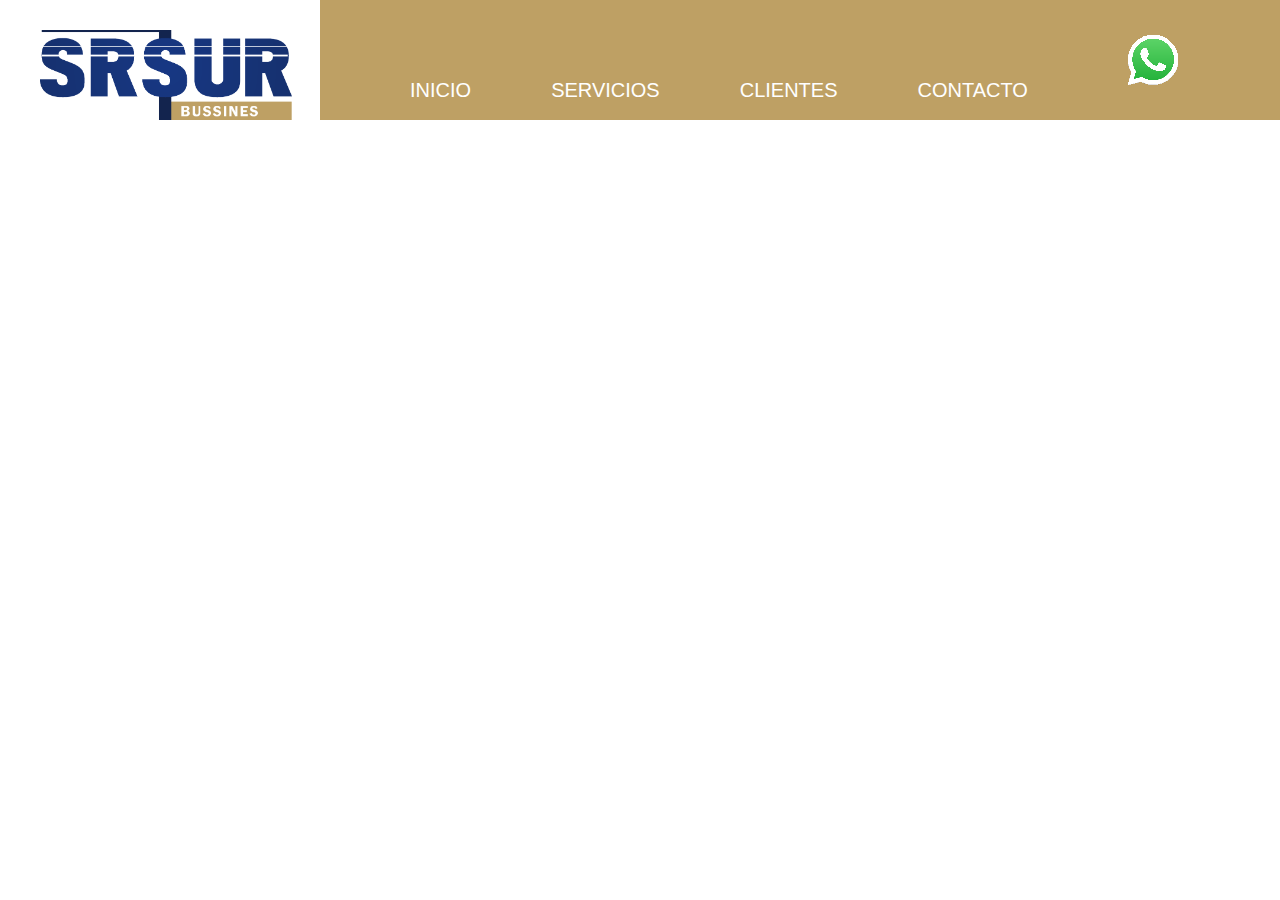
==== index.html @ 7748844e "prueba navbar" ====
<!DOCTYPE html>
<html lang="en">
<head>
    <meta charset="UTF-8">
    <meta http-equiv="X-UA-Compatible" content="IE=edge">
    <meta name="viewport" content="width=device-width, initial-scale=1.0">
    <title>Document</title>
    <link rel="stylesheet" href="styles.css">
</head>
<body>
    <header>
        <img class="logo" src="images/logo.png" alt="logo">
        <nav>
                <ul>
                <li>INICIO</li>
               <li>SERVICIOS</li>
               <li>CLIENTES</li>
               <li>CONTACTO</li>
               </ul>
               
            <img class="whatsapp" src="images/whatsapp-logo-11.png" alt="whatsapp-logo-11">
        </nav>
    </header>
</body>
</html>
---- styles.css ----
* {
    margin: 0;
    padding: 0;
}


nav {
    background-color: rgb(190, 160, 100);
    display: flex;
    align-items: center;
    float: right;
    height: 120px;
    width: 75%;

}


ul {
    display: flex;
    list-style: none;
    text-align: right;
    font-family: 'Gill Sans', 'Gill Sans MT', Calibri, 'Trebuchet MS', sans-serif;
    font-size: 20px;
    margin-left: 50px;
    margin-top: 60px;
    margin-right: 60px;

}

li {
    padding: 0 40px;
    cursor: pointer;
    color: white;
}

.logo {
    height: 90px;
    margin-top: 30px;
    margin-left: 40px;

}

.whatsapp {
    display: flex;
    position: sticky;
    align-items: center;
    cursor: pointer;


}
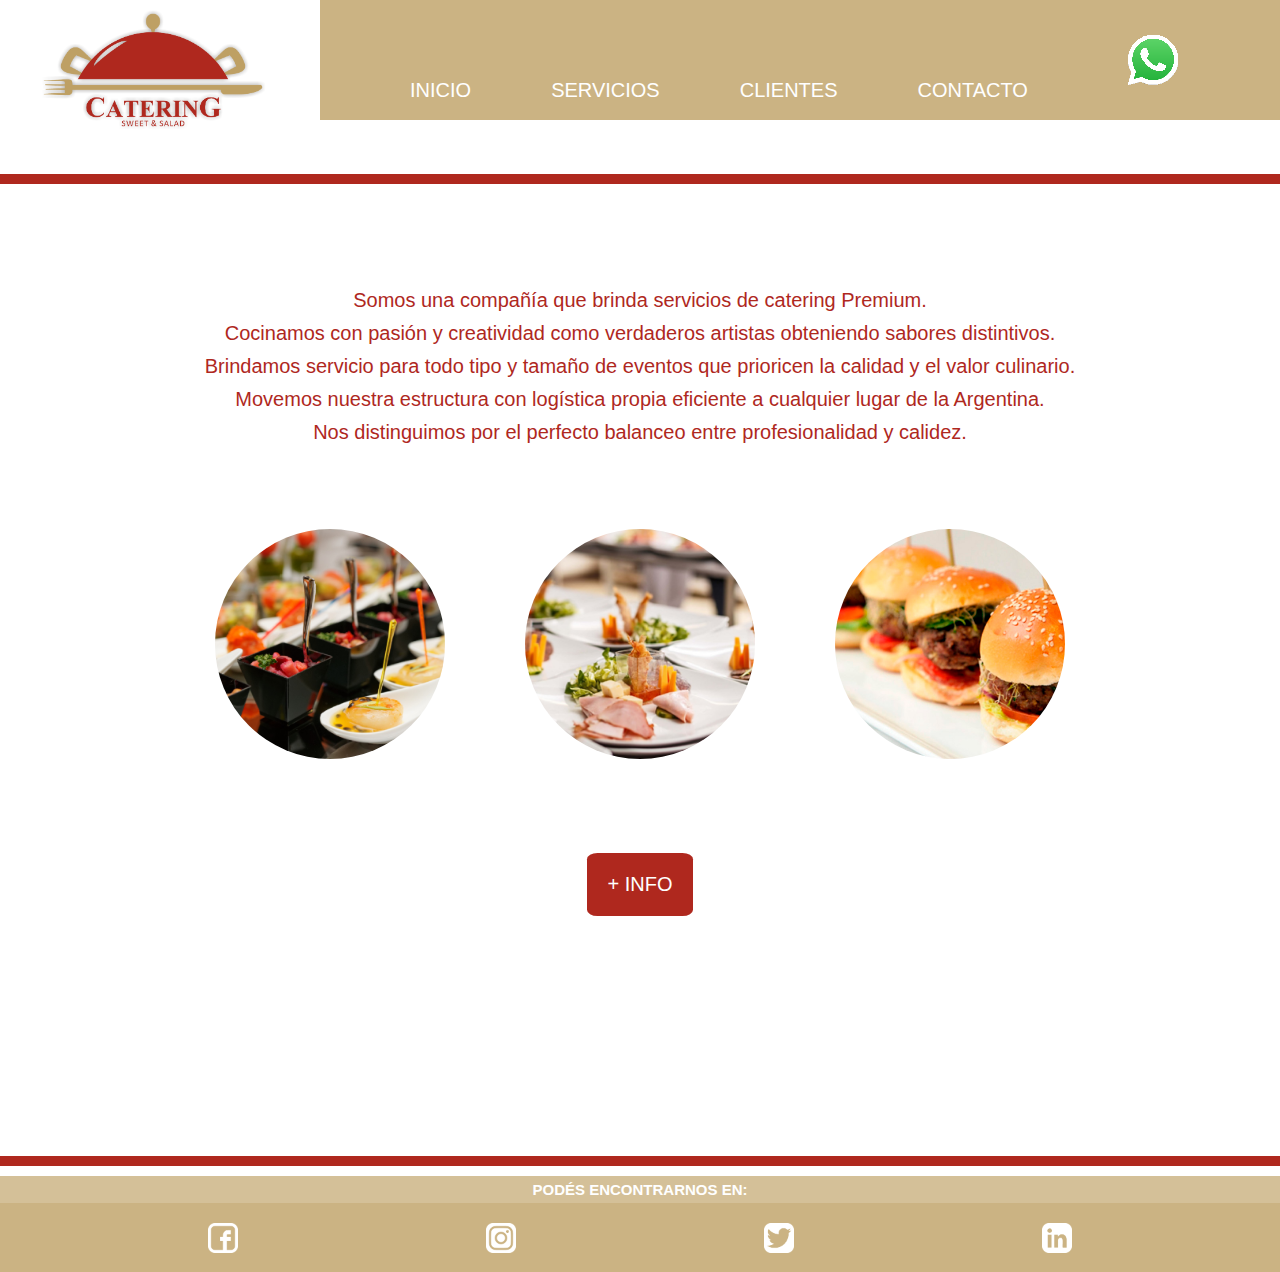
==== commit cf66d35a: "completandolaportada" ====
--- a/index.html
+++ b/index.html
@@ -9,17 +9,51 @@
 </head>
 <body>
     <header>
-        <img class="logo" src="images/logo.png" alt="logo">
+        <a href="./index.html"><img class="logo" src="images/logo.png" alt="logo"></a>
         <nav>
-                <ul>
-                <li>INICIO</li>
-               <li>SERVICIOS</li>
-               <li>CLIENTES</li>
-               <li>CONTACTO</li>
+                <ul class="opciones">
+                <li><a class="paravisitar" href="./index.html">INICIO</a></li>
+               <li><a class="paravisitar" href="./servicios.html">SERVICIOS</a></li>
+               <li><a class="paravisitar" href="./clientes.html">CLIENTES</a></li>
+               <li><a class="paravisitar" href="./contacto.html">CONTACTO</a></li>
                </ul>
                
             <img class="whatsapp" src="images/whatsapp-logo-11.png" alt="whatsapp-logo-11">
         </nav>
     </header>
+    <section>
+        <hr/>
+        <main>
+        <div class="fondo-portada">
+            
+        <div class="texto-portada">
+        <p>Somos una compañía que brinda servicios de catering Premium.</p>
+        <p>Cocinamos con pasión y creatividad como verdaderos artistas obteniendo sabores distintivos.</p>
+        <p>Brindamos servicio para todo tipo y tamaño de eventos que prioricen la calidad y el valor culinario.</p>
+        <p>Movemos nuestra estructura con logística propia eficiente a cualquier lugar de la Argentina.</p>
+        <p>Nos distinguimos por el perfecto balanceo entre profesionalidad y calidez.</p>
+        </div>
+        <ul class="fotosportada">
+            <li><a><img class="portada" src="images/portada 1.jpg" alt="mesa"></a></li>
+            <li><a><img class="portada" src="images/portada 2.jpg" alt="mesa"></a></li>
+            <li><a><img class="portada" src="images/portada 3.png" alt="mesa"></a></li>
+            </ul>
+            <div class="boton-info">
+            </p><button><a>+ INFO</a></button>
+            
+        </div>
+        
+        </main>
+        <hr/>
+    </section>
+    <footer>
+        <h1 class="encontrarnos"> PODÉS ENCONTRARNOS EN:</h1>
+        <ul class="redes">
+            <li><a href="https://www.facebook.com"><img class="iconoredes" src="images/face.png" alt="facebook"></a></li>
+            <li><a href="https://www.instagram.com"><img class="iconoredes" src="images/inst.png" alt="instagram"></a></li>
+            <li><a href="https://www.twitter.com"><img class="iconoredes" src="images/twiter.png" alt="twitter"></a></li>
+            <li><a href="https://www.linkedin.com"><img class="iconoredes" src="images/linke.png" alt="linkedin"></a></li>
+        </ul>
+    </footer>
 </body>
 </html>--- a/styles.css
+++ b/styles.css
@@ -3,48 +3,171 @@
     padding: 0;
 }
 
-
+body {background-image: url(https://ungerboeckdotcomassets.blob.core.windows.net/volumes/content/Additional-Images/Catering/_wide/shutterstock_645095311.jpg);
+    background-size: cover;
+    font-family: 'Gill Sans', 'Gill Sans MT', Calibri, 'Trebuchet MS', sans-serif;
+}
 nav {
-    background-color: rgb(190, 160, 100);
+    background-color: rgb(190, 160, 100, 0.8);
     display: flex;
     align-items: center;
     float: right;
     height: 120px;
     width: 75%;
+        }
 
+li {
+    padding: 0 40px;
+    cursor: pointer;
+    list-style: none;
+    color: white;
+}
+
+footer {
+    background-color:rgba(190, 160, 100, 0.8);
+    width: 100%;
+    bottom: 0;
+    /*position: absolute;*/
 }
 
 
-ul {
+.logo {
+    height:120px;
+    margin-top: 10px;
+    margin-left: 40px;
+}
+.opciones {
     display: flex;
-    list-style: none;
     text-align: right;
-    font-family: 'Gill Sans', 'Gill Sans MT', Calibri, 'Trebuchet MS', sans-serif;
     font-size: 20px;
     margin-left: 50px;
     margin-top: 60px;
     margin-right: 60px;
-
+    text-decoration: none;
+    color: white;
+  }
+.paravisitar:link { 
+    text-decoration: none;
+    color: white;
+}
+.paravisitar:visited { 
+    color: white;
+}
+.paravisitar:hover {
+    background-color: white;
+    color: rgb(190, 160, 100);
+    padding: 10px;
+    transition: 1s;
 }
 
-li {
-    padding: 0 40px;
-    cursor: pointer;
-    color: white;
-}
-
-.logo {
-    height: 90px;
-    margin-top: 30px;
-    margin-left: 40px;
-
-}
 
 .whatsapp {
     display: flex;
     position: sticky;
     align-items: center;
     cursor: pointer;
+   }
+.titulosecciones {
+    text-align: center;
+    font-size: 40px;
+    color: white;
+}
+
+hr {
+    background-color: rgb(175, 40, 30);
+    margin-top: 40px;
+    height: 10px;
+    border: none;
+    
+    
+}
+main {
+    display: flex;
+    align-items: center;
+    justify-content: center;
+    margin-top: 70px;
+    margin-left: auto;
+    margin-right: auto;
+}
+
+p {
+    padding: 5px 0;
+    color: rgb(175, 40, 30);
+}
+
+.texto-portada {
+    text-align: center;
+    font-size: 20px;
+ 
+    padding: 30px;
+        }
+.fondo-portada {
+    background-color: rgba(255, 255, 255, 0.7);
+    bottom: 0;
+    }
+
+.fotosportada {
+    display: flex;
+    align-items: center;
+    padding: 50px 0px 80px 0px
+       }
+
+.portada {
+    width: 230px;
+    border-radius: 100%;
+}
+button {
+    display: flex;
+    align-items: center;
+    text-decoration: none;
+    padding: 20px;
+    border: none;
+    background-color: rgb(175, 40, 30);
+    color: white;
+    font-size: 20px;
+    margin-left: auto;
+    margin-right: auto;
+    margin-bottom: 200px;
+    cursor: pointer;
+    border-radius: 10%;
+    }
+button:link {
+    text-decoration: none;
+    color: white;
+}
+button:visited {
+    color: white;
+}
+button:hover {
+    color: rgb(175, 40, 30);
+    background-color: white;
+    transition: 1s;
+}
+
+.encontrarnos {
+    text-align: center;
+    font-size: 15px;
+    color: white;
+    margin-top: 10px;
+    background-color: rgba(255, 255, 255, 0.171);
+    padding: 5px 0;
+}
+.redes {
+    display: flex;
+    align-items: center;
+    justify-content: space-evenly
+}
+
+.iconoredes {
+    height: 30px;
+    cursor: pointer;
+    padding: 20px 0 15px 0;
+}
 
 
-}+ /* Aperitivo o Coffee break
+        Buffet, gran cantidad de platos.
+        Cóctel, ideal para almuerzos o meriendas.
+        Recepción, combina buffet o camareros.
+        Brunch, une el desayuno y el almuerzo.
+        Box lunch, para eventos informales */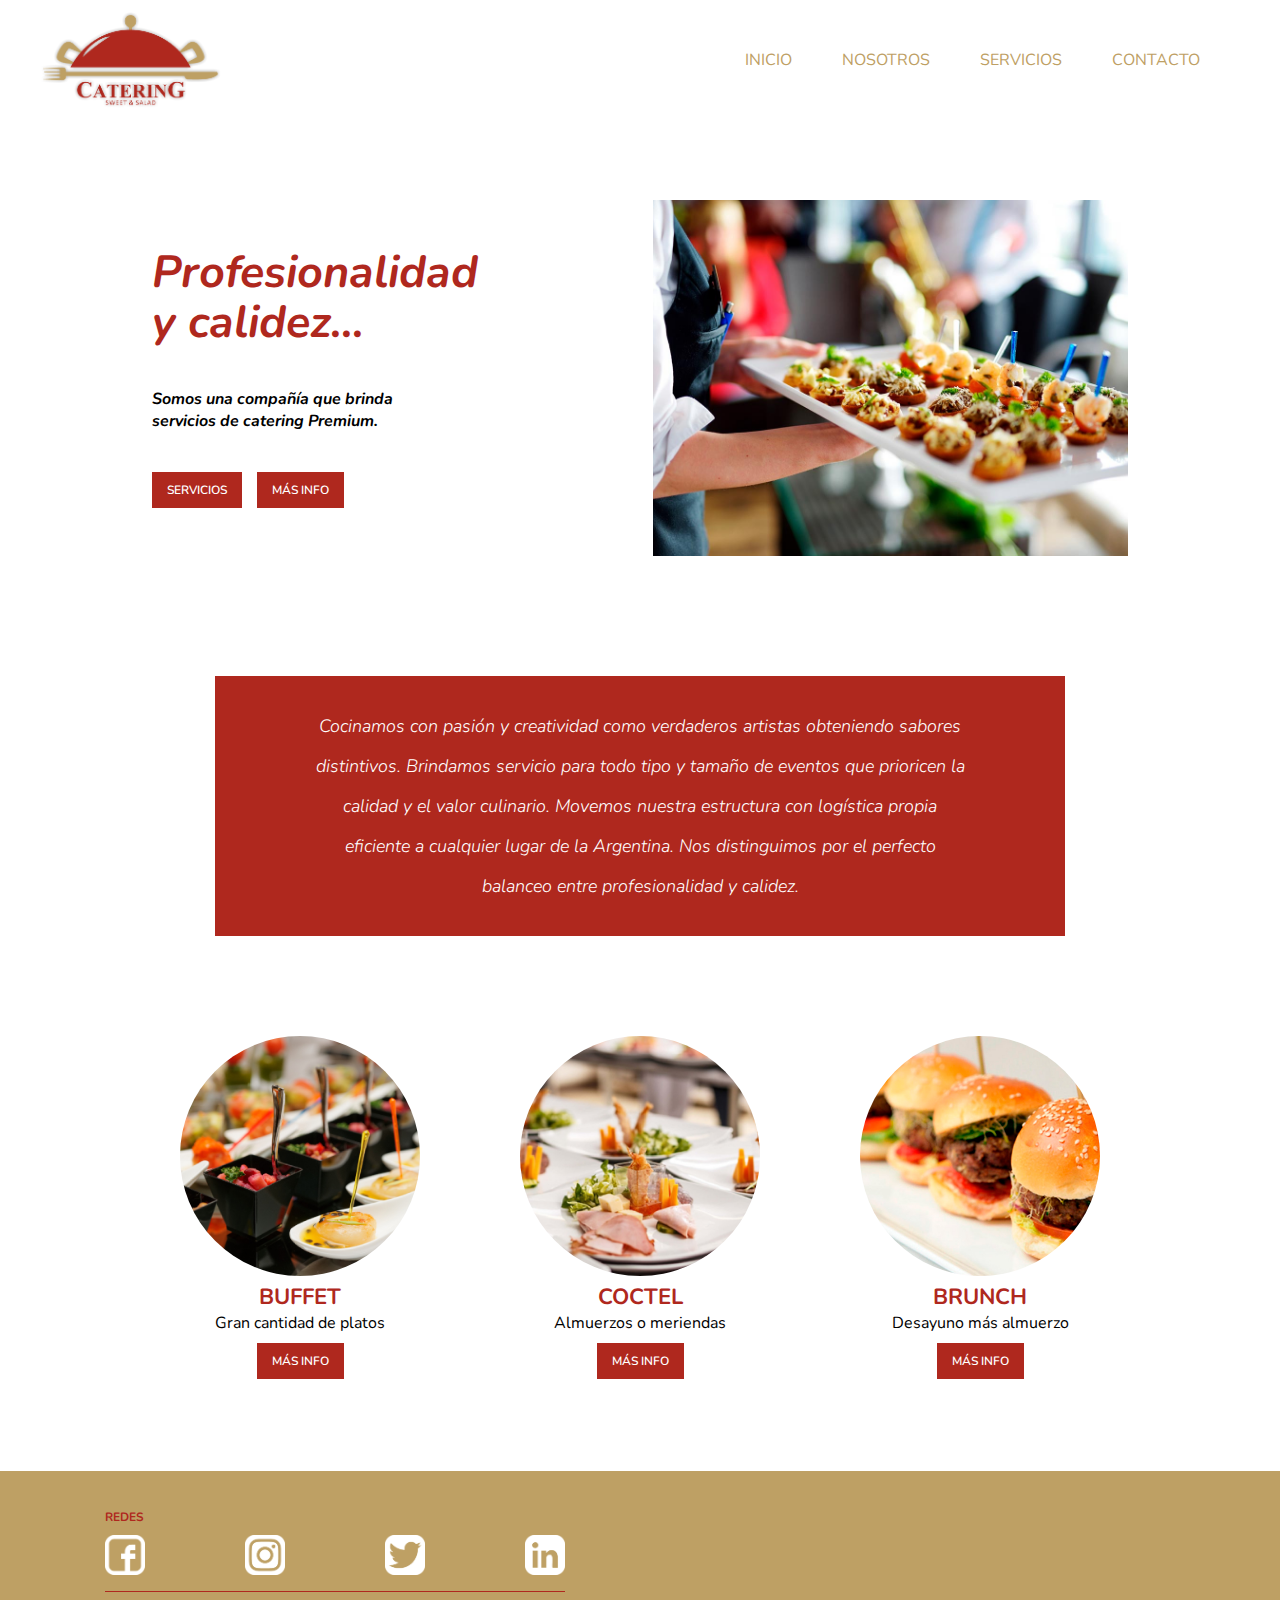
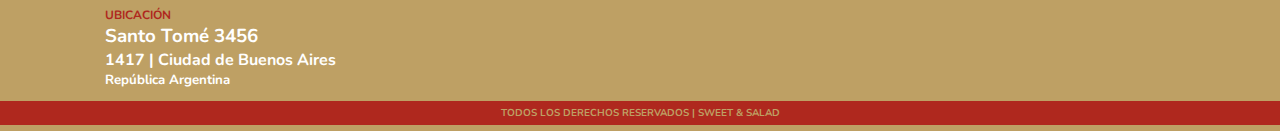
==== commit b7330f5e: "agregado de servicios y contacto" ====
--- a/index.html
+++ b/index.html
@@ -1,59 +1,113 @@
 <!DOCTYPE html>
 <html lang="en">
+
 <head>
     <meta charset="UTF-8">
     <meta http-equiv="X-UA-Compatible" content="IE=edge">
     <meta name="viewport" content="width=device-width, initial-scale=1.0">
     <title>Document</title>
     <link rel="stylesheet" href="styles.css">
+    <link rel="stylesheet" href="https://cdnjs.cloudflare.com/ajax/libs/font-awesome/6.1.1/css/all.min.css"
+        integrity="sha512-KfkfwYDsLkIlwQp6LFnl8zNdLGxu9YAA1QvwINks4PhcElQSvqcyVLLD9aMhXd13uQjoXtEKNosOWaZqXgel0g=="
+        crossorigin="anonymous" referrerpolicy="no-referrer" />
 </head>
+
 <body>
-    <header>
-        <a href="./index.html"><img class="logo" src="images/logo.png" alt="logo"></a>
-        <nav>
-                <ul class="opciones">
-                <li><a class="paravisitar" href="./index.html">INICIO</a></li>
-               <li><a class="paravisitar" href="./servicios.html">SERVICIOS</a></li>
-               <li><a class="paravisitar" href="./clientes.html">CLIENTES</a></li>
-               <li><a class="paravisitar" href="./contacto.html">CONTACTO</a></li>
-               </ul>
-               
-            <img class="whatsapp" src="images/whatsapp-logo-11.png" alt="whatsapp-logo-11">
+    <header class="header">
+        <img class="logo" src="images/logo.png" alt="logo">
+        <nav class="navbar">
+            <label for="toggle_menu"><i class="fas fa-bars"></i></label>
+            <input type="checkbox" id="toggle_menu">
+            <ul class="navbar_lista">
+                <li><a class="navbar_link" href="#portada">INICIO</a></li>
+                <li><a class="navbar_link" href="#nosotros">NOSOTROS</a></li>
+                <li><a class="navbar_link" href="#servicios">SERVICIOS</a></li>
+                <li><a class="navbar_link" href="#contacto">CONTACTO</a></li>
+            </ul>
         </nav>
     </header>
-    <section>
-        <hr/>
-        <main>
-        <div class="fondo-portada">
-            
-        <div class="texto-portada">
-        <p>Somos una compañía que brinda servicios de catering Premium.</p>
-        <p>Cocinamos con pasión y creatividad como verdaderos artistas obteniendo sabores distintivos.</p>
-        <p>Brindamos servicio para todo tipo y tamaño de eventos que prioricen la calidad y el valor culinario.</p>
-        <p>Movemos nuestra estructura con logística propia eficiente a cualquier lugar de la Argentina.</p>
-        <p>Nos distinguimos por el perfecto balanceo entre profesionalidad y calidez.</p>
+
+    <!-- E3 -->
+    <main>
+        <section id="portada">
+            <div class="portada_texto">
+                <h1>Profesionalidad <span>y calidez...</span></h1>
+                <p>Somos una compañía que brinda servicios de catering Premium.</p>
+
+                <div class="botones_portada">
+                    <a href="#" class="btn_servicios">Servicios</a>
+                    <a href="#" class="btn_mas">Más info</a>
+                </div>
+            </div>
+            <img src="./images/portada.jpg" alt="imagen_portada" class="portada_img">
+        </section>
+        <section id="nosotros">
+            <p> Cocinamos con pasión y creatividad como verdaderos artistas obteniendo sabores distintivos. Brindamos
+                servicio para todo tipo y tamaño de eventos que prioricen la calidad y el valor
+                culinario. Movemos nuestra estructura con logística propia eficiente a cualquier lugar de la Argentina.
+                Nos distinguimos por el perfecto balanceo entre profesionalidad y calidez.
+            </p>
+        </section>
+
+        <!--       E4 -->
+
+        <section id="servicios">
+            <div class="servicios_lista">
+                <a><img class="servicios_img" src="images/portada 1.jpg" alt="mesa"></a>
+                <h1>BUFFET</h1>
+                <p>Gran cantidad de platos</p>
+                <a href="#" class="btn_servicios_lista">MÁS INFO</a>
+            </div>
+            <div class="servicios_lista">
+                <a><img class="servicios_img" src="images/portada 2.jpg" alt="mesa"></a>
+                <h1>COCTEL</h1>
+                <p>Almuerzos o meriendas</p>
+                <a href="#" class="btn_servicios_lista">MÁS INFO</a>
+            </div>
+            <div class="servicios_lista">
+                <a><img class="servicios_img" src="images/portada 3.png" alt="mesa"></a>
+                <h1>BRUNCH</h1>
+                <p>Desayuno más almuerzo</p>
+                <a href="#" class="btn_servicios_lista">MÁS INFO</a>
+            </div>
+
+        </section>
+
+    </main>
+    <footer id="contacto">
+        <div class="contacto_lista">
+                <div class="redes_direccion">
+                <h1> REDES</h1>
+                <ul class="redes">
+                    <li><a href="https://www.facebook.com"><img class="icono_redes" src="images/face.png"
+                                alt="facebook"></a>
+                    </li>
+                    <li><a href="https://www.instagram.com"><img class="icono_redes" src="images/inst.png"
+                                alt="instagram"></a>
+                    </li>
+                    <li><a href="https://www.twitter.com"><img class="icono_redes" src="images/twiter.png"
+                                alt="twitter"></a>
+                    </li>
+                    <li><a href="https://www.linkedin.com"><img class="icono_redes" src="images/linke.png"
+                                alt="linkedin"></a>
+                    </li>
+                </ul>
+                <hr>
+                <h1> UBICACIÓN</h1>
+                <div class="direccion">
+                    <h3>Santo Tomé 3456</h3>
+                    <h4>1417 | Ciudad de Buenos Aires</h4>
+                    <h5>República Argentina</h5>
+                </div>
+             </div>
+                <iframe class="mapa"
+                    src="https://www.google.com/maps/embed?pb=!1m18!1m12!1m3!1d3284.1095646837266!2d-58.49580578505237!3d-34.60139086488134!2m3!1f0!2f0!3f0!3m2!1i1024!2i768!4f13.1!3m3!1m2!1s0x95bcb624e47b27e5%3A0x328bd1e9dd4d0666!2sVilla%20del%20Parque!5e0!3m2!1ses-419!2sar!4v1658162497758!5m2!1ses-419!2sar"
+                    width="400" height="200" style="border:0;" allowfullscreen="" loading="lazy"
+                    referrerpolicy="no-referrer-when-downgrade"></iframe>
+            </div>
         </div>
-        <ul class="fotosportada">
-            <li><a><img class="portada" src="images/portada 1.jpg" alt="mesa"></a></li>
-            <li><a><img class="portada" src="images/portada 2.jpg" alt="mesa"></a></li>
-            <li><a><img class="portada" src="images/portada 3.png" alt="mesa"></a></li>
-            </ul>
-            <div class="boton-info">
-            </p><button><a>+ INFO</a></button>
-            
-        </div>
-        
-        </main>
-        <hr/>
-    </section>
-    <footer>
-        <h1 class="encontrarnos"> PODÉS ENCONTRARNOS EN:</h1>
-        <ul class="redes">
-            <li><a href="https://www.facebook.com"><img class="iconoredes" src="images/face.png" alt="facebook"></a></li>
-            <li><a href="https://www.instagram.com"><img class="iconoredes" src="images/inst.png" alt="instagram"></a></li>
-            <li><a href="https://www.twitter.com"><img class="iconoredes" src="images/twiter.png" alt="twitter"></a></li>
-            <li><a href="https://www.linkedin.com"><img class="iconoredes" src="images/linke.png" alt="linkedin"></a></li>
-        </ul>
+<h2>TODOS LOS DERECHOS RESERVADOS | SWEET & SALAD</h2>
     </footer>
 </body>
+
 </html>--- a/styles.css
+++ b/styles.css
@@ -1,173 +1,374 @@
+@import url('https://fonts.googleapis.com/css2?family=Nunito:ital,wght@0,200;0,300;0,400;0,500;0,600;0,700;0,900;1,200&display=swap');
+
 * {
     margin: 0;
     padding: 0;
-}
-
-body {background-image: url(https://ungerboeckdotcomassets.blob.core.windows.net/volumes/content/Additional-Images/Catering/_wide/shutterstock_645095311.jpg);
+    box-sizing: border-box;
+    font-family: 'Nunito', sans-serif;
+}
+
+.header {
+    height: 120px;
+    width: 100%;
+    padding: 0px 40px;
+    display: flex;
+    align-items: center;
+    justify-content: space-between;
+    position: fixed;
+    top: 0;
+    background-color: white;
+    z-index: 1;
+}
+
+.header img {
+    height: 80%;
+}
+
+.navbar {
+    display: flex;
+}
+
+.navbar i {
+    font-size: 36px;
+    color: rgb(190, 160, 100);
+    display: none;
+}
+
+#toggle_menu {
+    display: none;
+}
+
+.navbar ul {
+    display: flex;
+    list-style: none;
+    gap: 50px;
+    padding: 20px 40px;
+}
+
+.navbar_link {
+    text-decoration: none;
+    color: rgb(190, 160, 100);
+    font-weight: 400;
+    font-size: 16px;
+}
+
+.navbar_link:link {
+    text-decoration: none;
+    color: rgb(190, 160, 100);
+}
+
+.navbar_link:visited {
+    color: rgb(190, 160, 100);
+}
+
+.navbar_link:hover {
+    background-color: rgb(190, 160, 100, 0.8);
+    color: white;
+    padding: 10px;
+    transition: 1s;
+    border-radius: 20px;
+}
+
+main {
+    display: flex;
+    flex-direction: column;
+    align-items: center;
+    justify-content: center;
+    background-image: url(https://ungerboeckdotcomassets.blob.core.windows.net/volumes/content/Additional-Images/Catering/_wide/shutterstock_645095311.jpg);
     background-size: cover;
-    font-family: 'Gill Sans', 'Gill Sans MT', Calibri, 'Trebuchet MS', sans-serif;
-}
-nav {
-    background-color: rgb(190, 160, 100, 0.8);
-    display: flex;
-    align-items: center;
-    float: right;
-    height: 120px;
-    width: 75%;
-        }
-
-li {
-    padding: 0 40px;
-    cursor: pointer;
-    list-style: none;
-    color: white;
-}
-
-footer {
-    background-color:rgba(190, 160, 100, 0.8);
+}
+
+#portada {
+    display: flex;
+    padding: 70px, 0px;
+    width: 90%;
+    justify-content: space-around;
+    background-color: rgba(255, 255, 255, 0.5);
+    margin: 10rem 0 5rem 0;
+}
+
+.portada_texto {
+    display: flex;
+    flex-direction: column;
+    justify-content: center;
+    gap: 40px;
+}
+
+.portada_texto h1 {
+    font-weight: 700;
+    font-size: 45px;
+    font-style: italic;
+    display: flex;
+    flex-direction: column;
+    color: rgb(175, 40, 30);
+    line-height: 50px;
+}
+
+.portada_texto p {
+    font-weight: 700;
+    font-size: 16px;
+    max-width: 270px;
+    font-style: italic;
+}
+
+.botones_portada {
+    display: flex;
+    gap: 15px
+}
+
+.botones_portada a {
+    text-decoration: none;
+    text-transform: uppercase;
+    padding: 10px 15px;
+    font-size: 12px;
+    font-weight: 600;
+    background-color: rgb(175, 40, 30);
+    color: white;
+}
+
+.portada_img {
+    width: 475px;
+    margin: 40px 0px;
+}
+
+#nosotros {
+    display: flex;
+    align-items: center;
+    justify-content: center;
+    width: 80%;
+    max-width: 850px;
+    padding: 30px 100px;
+    font-weight: 300;
+    font-size: 18px;
+    font-style: italic;
+    color: white;
+    text-align: center;
+    line-height: 40px;
+    background-color: rgb(175, 40, 30);
+    margin: 0rem 0 5rem 0;
+
+}
+
+#servicios {
+    display: flex;
+    align-items: center;
+    text-align: center;
+    justify-content: center;
+    width: 100%;
+    gap: 60px;
+    margin-bottom: 5rem;
+}
+
+.servicios_lista {
+    display: block;
+    background-color: rgba(255, 255, 255, 0.75);
+    padding: 20px;
+    gap: 40x;
+}
+
+.servicios_lista h1 {
+    font-size: 22px;
+    color: rgb(175, 40, 30);
+}
+
+.servicios_lista p {
+    font-size: 16px;
+    padding: 0px 0px 15px;
+}
+
+.servicios_img {
+    border-radius: 100%;
+    height: 15rem;
+}
+
+.btn_servicios_lista {
+    text-decoration: none;
+    text-transform: uppercase;
+    padding: 10px 15px;
+    font-size: 12px;
+    font-weight: 600;
+    background-color: rgb(175, 40, 30);
+    color: white;
+    margin: 50px 0px 20px 0px;
+}
+
+#contacto {
+    background-color: rgb(190, 160, 100);
+    height: 260px;
     width: 100%;
     bottom: 0;
-    /*position: absolute;*/
-}
-
-
-.logo {
-    height:120px;
+    padding-top: 20px;
+}
+
+.contacto_lista {
+    display: flex;
+    align-items: center;
+    text-align: center;
+    justify-content: space-around
+}
+
+hr {
+    background-color: rgb(175, 40, 30);
+    border: 0;
+    height: 1px;
     margin-top: 10px;
-    margin-left: 40px;
-}
-.opciones {
-    display: flex;
-    text-align: right;
-    font-size: 20px;
-    margin-left: 50px;
-    margin-top: 60px;
-    margin-right: 60px;
-    text-decoration: none;
-    color: white;
-  }
-.paravisitar:link { 
-    text-decoration: none;
-    color: white;
-}
-.paravisitar:visited { 
-    color: white;
-}
-.paravisitar:hover {
-    background-color: white;
-    color: rgb(190, 160, 100);
-    padding: 10px;
-    transition: 1s;
-}
-
-
-.whatsapp {
-    display: flex;
-    position: sticky;
-    align-items: center;
+}
+
+#contacto h1 {
+    text-align: left;
+    font-size: 12px;
+    color: rgb(175, 40, 30);
+    padding: 15px 0px 0px;
+}
+
+#contacto ul {
+    display: flex;
+    align-items: center;
+    justify-content: center;
+    gap: 100px;
+    text-decoration: none;
+    list-style: none;
+    margin: 10px 0px;
+}
+
+.icono_redes {
+    height: 40px;
     cursor: pointer;
-   }
-.titulosecciones {
+}
+
+.direccion {
+    color: white;
+    text-align: left;
+}
+
+#contacto h2 {
     text-align: center;
-    font-size: 40px;
-    color: white;
-}
-
-hr {
-    background-color: rgb(175, 40, 30);
-    margin-top: 40px;
-    height: 10px;
-    border: none;
-    
-    
-}
-main {
-    display: flex;
-    align-items: center;
-    justify-content: center;
-    margin-top: 70px;
-    margin-left: auto;
-    margin-right: auto;
-}
-
-p {
-    padding: 5px 0;
-    color: rgb(175, 40, 30);
-}
-
-.texto-portada {
-    text-align: center;
-    font-size: 20px;
- 
-    padding: 30px;
-        }
-.fondo-portada {
-    background-color: rgba(255, 255, 255, 0.7);
-    bottom: 0;
-    }
-
-.fotosportada {
-    display: flex;
-    align-items: center;
-    padding: 50px 0px 80px 0px
-       }
-
-.portada {
-    width: 230px;
-    border-radius: 100%;
-}
-button {
-    display: flex;
-    align-items: center;
-    text-decoration: none;
-    padding: 20px;
-    border: none;
-    background-color: rgb(175, 40, 30);
-    color: white;
-    font-size: 20px;
-    margin-left: auto;
-    margin-right: auto;
-    margin-bottom: 200px;
-    cursor: pointer;
-    border-radius: 10%;
-    }
-button:link {
-    text-decoration: none;
-    color: white;
-}
-button:visited {
-    color: white;
-}
-button:hover {
-    color: rgb(175, 40, 30);
-    background-color: white;
-    transition: 1s;
-}
-
-.encontrarnos {
-    text-align: center;
-    font-size: 15px;
-    color: white;
+    font-size: 10px;
+    color: rgb(190, 160, 100);
+    padding: 5px;
+    background-color: rgb(175, 40, 30);
     margin-top: 10px;
-    background-color: rgba(255, 255, 255, 0.171);
-    padding: 5px 0;
-}
-.redes {
-    display: flex;
-    align-items: center;
-    justify-content: space-evenly
-}
-
-.iconoredes {
-    height: 30px;
-    cursor: pointer;
-    padding: 20px 0 15px 0;
-}
-
-
- /* Aperitivo o Coffee break
-        Buffet, gran cantidad de platos.
-        Cóctel, ideal para almuerzos o meriendas.
-        Recepción, combina buffet o camareros.
-        Brunch, une el desayuno y el almuerzo.
-        Box lunch, para eventos informales */+}
+
+
+
+@media (max-width:992px) {
+    .navbar ul {
+        gap: 20px;
+        padding: 20px 0px;
+    }
+
+    .navbar_link {
+        font-size: 14px;
+    }
+
+    #portada {
+        display: block;
+    }
+
+    .portada_texto {
+        text-align: center;
+        width: 100%;
+        align-items: center;
+        gap: 20px;
+        margin-top: 20px;
+    }
+
+    .portada_texto h1 {
+        display: block;
+        width: 100%;
+        font-size: 40px;
+        line-height: 40px;
+        padding: 0px 10px;
+    }
+
+    .portada_texto p {
+        max-width: 80%;
+        font-size: 16px;
+        line-height: 20px;
+    }
+
+    .botones_portada {
+        justify-content: center;
+    }
+
+    .portada_img {
+        justify-content: center;
+        width: 100%;
+    }
+
+    #nosotros {
+        font-size: 16px;
+        padding: 30px 20px;
+    }
+
+    #servicios {
+        display: block;
+        width: 55%;
+
+    }
+
+    .servicios_lista {
+        width: 100%;
+        padding: 40px 0px;
+        margin-bottom: 40px;
+    }
+
+    #contacto {
+        height: 450px;
+    }
+
+    .contacto_lista {
+        display: block;
+
+    }
+
+    #contacto h1 {
+        text-align: center;
+        padding: 10px 0px 0px;
+    }
+
+    .direccion {
+        text-align: center;
+    }
+
+    .mapa {
+        width: 60%;
+        margin-top: 10px;
+    }
+}
+
+@media (max-width:576px) {
+    .navbar ul {
+        background-color: white;
+        width: 100%;
+        height: calc(100vh - 120px);
+        position: absolute;
+        top: 120px;
+        left: 0;
+        flex-direction: column;
+        align-items: center;
+        justify-content: center;
+        transform: translateX(200%);
+    }
+
+    .navbar i {
+        display: block;
+    }
+
+    #servicios {
+        width: 70%;
+    }
+
+    .servicios_img {
+        height: 12rem;
+    }
+
+    #contacto ul {
+        gap: 40px;
+    }
+
+    #toggle_menu:checked~.navbar_lista {
+        transform: translateX(0%);
+    }
+}